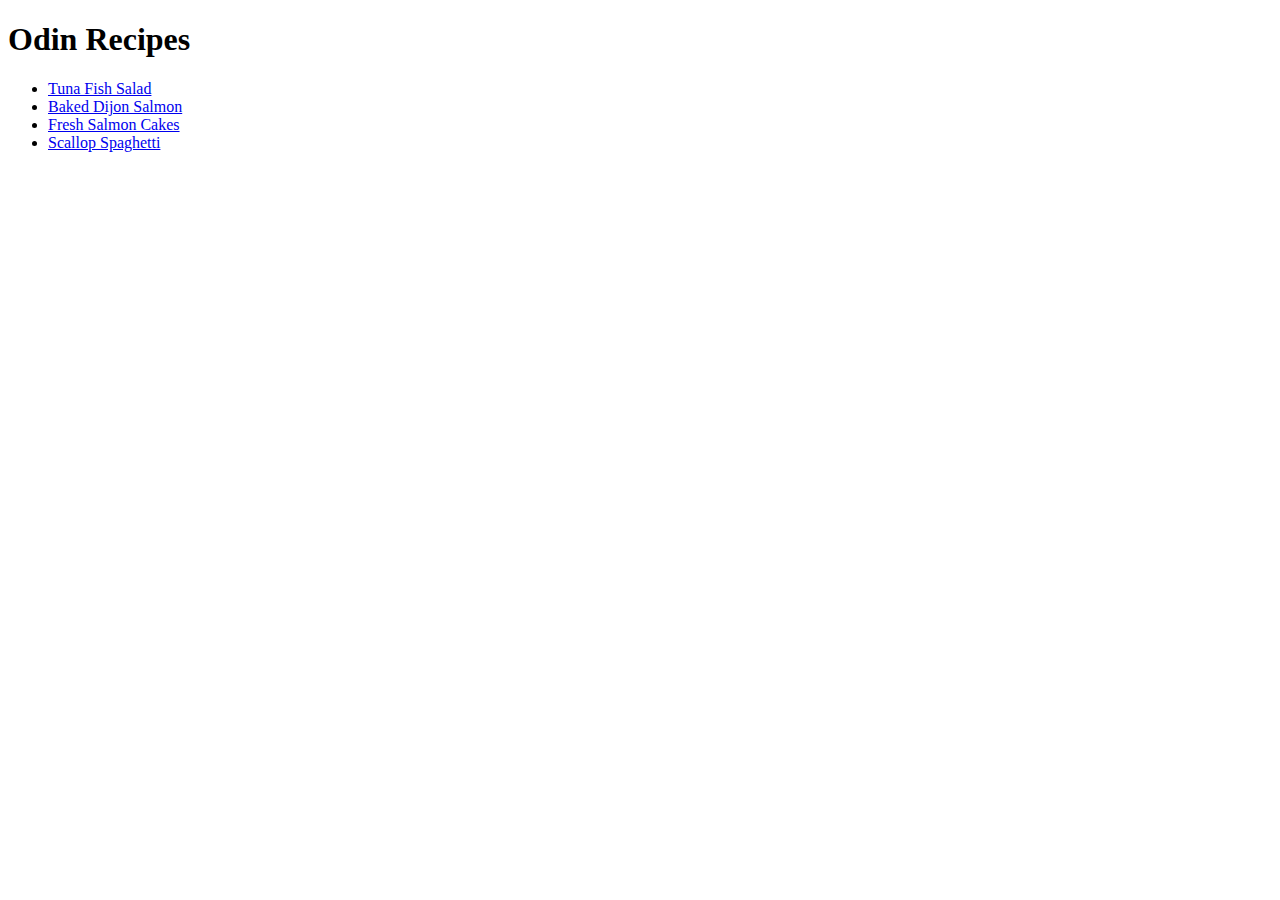
==== index.html @ da608a5b "Establish links and page layout" ====
<!DOCTYPE html>
<html lang="en">
<head>
    <meta charset="UTF-8">
    <meta http-equiv="X-UA-Compatible" content="IE=edge">
    <meta name="viewport" content="width=device-width, initial-scale=1.0">
    <title>Homepage</title>
</head>
<body>
    <h1>Odin Recipes</h1>
        <ul>
            <li><a href="recipes/tuna-fish-salad.html">Tuna Fish Salad</a></li>
            <li><a href="recipes/baked-dijon-salmon.html">Baked Dijon Salmon</a></li>
            <li><a href="recipes/fresh-salmon-cakes.html">Fresh Salmon Cakes</a></li>
            <li><a href="recipes/scallop-spaghetti.html">Scallop Spaghetti</a></li>
        </ul>
</body>
</html>
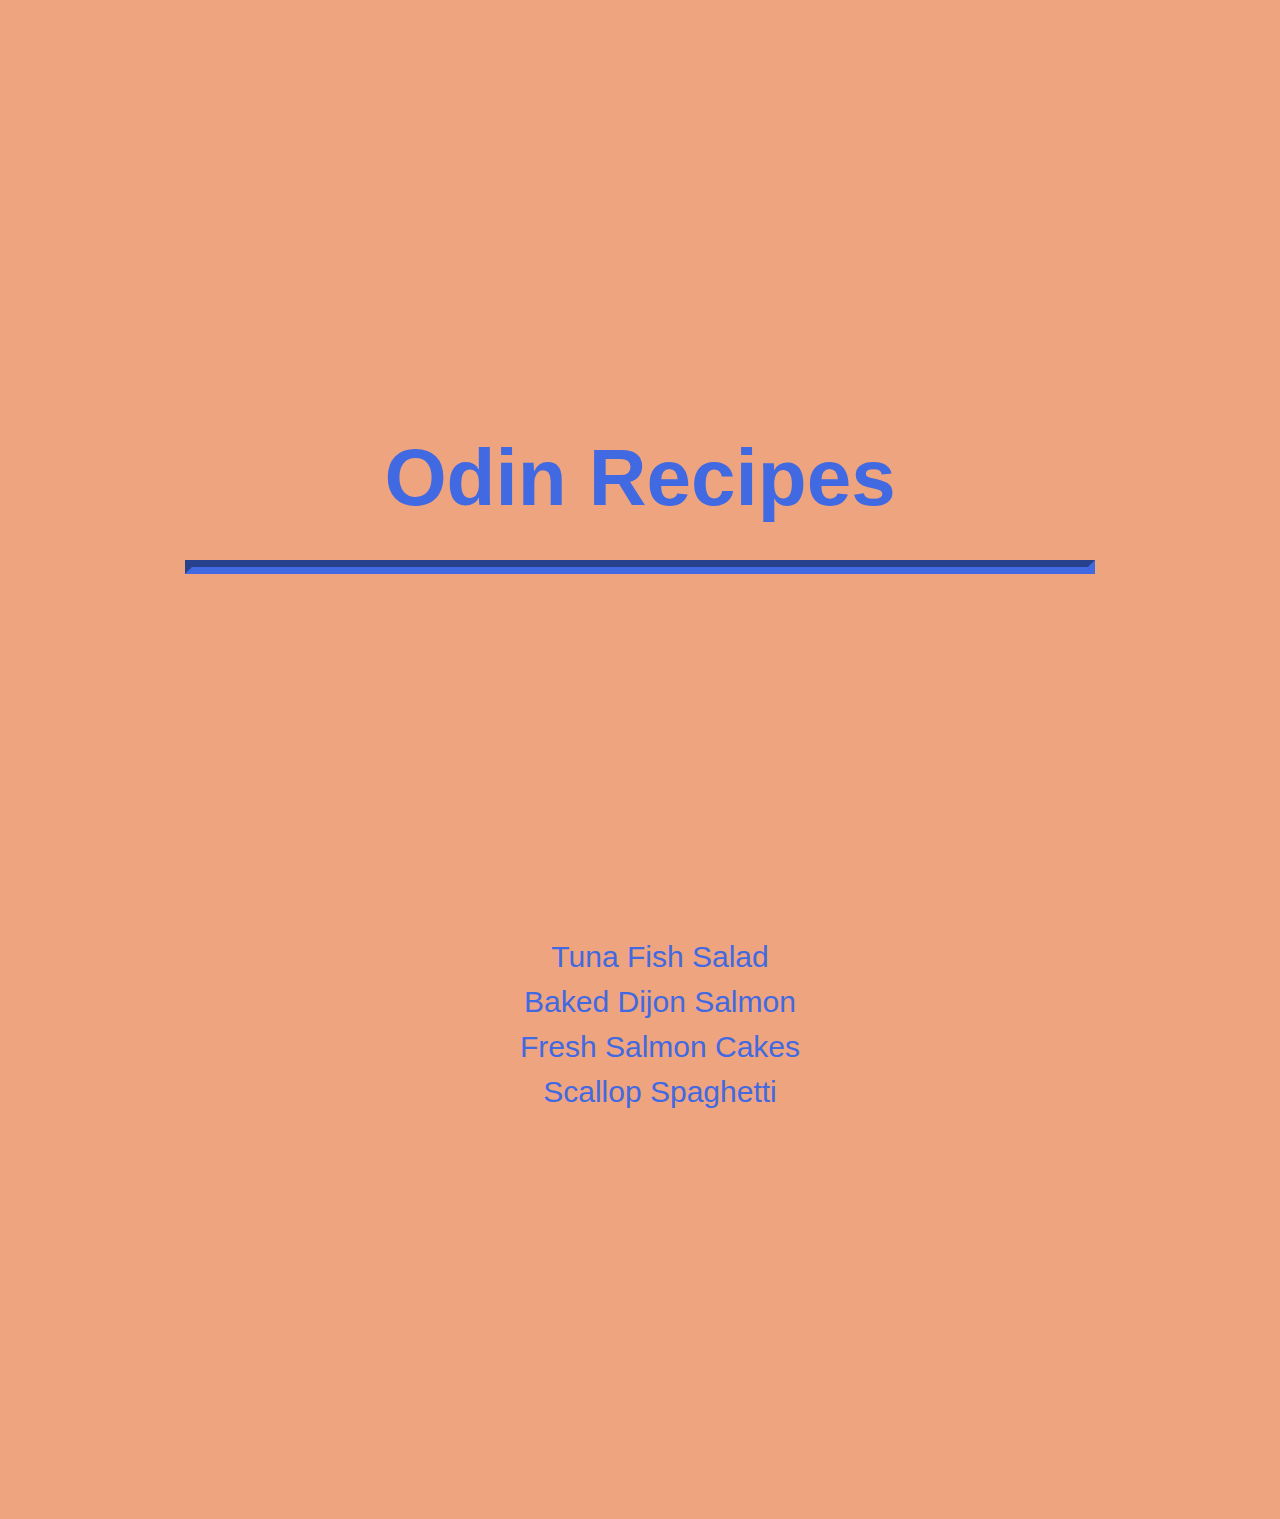
==== commit 53653f30: "Add files via upload" ====
--- a/index.html
+++ b/index.html
@@ -1,18 +1,20 @@
-<!DOCTYPE html>
-<html lang="en">
-<head>
-    <meta charset="UTF-8">
-    <meta http-equiv="X-UA-Compatible" content="IE=edge">
-    <meta name="viewport" content="width=device-width, initial-scale=1.0">
-    <title>Homepage</title>
-</head>
-<body>
-    <h1>Odin Recipes</h1>
-        <ul>
-            <li><a href="recipes/tuna-fish-salad.html">Tuna Fish Salad</a></li>
-            <li><a href="recipes/baked-dijon-salmon.html">Baked Dijon Salmon</a></li>
-            <li><a href="recipes/fresh-salmon-cakes.html">Fresh Salmon Cakes</a></li>
-            <li><a href="recipes/scallop-spaghetti.html">Scallop Spaghetti</a></li>
-        </ul>
-</body>
+<!DOCTYPE html>
+<html lang="en">
+<head>
+    <meta charset="UTF-8">
+    <meta http-equiv="X-UA-Compatible" content="IE=edge">
+    <meta name="viewport" content="width=device-width, initial-scale=1.0">
+    <link rel="stylesheet" href="style.css">
+    <title>Homepage</title>
+</head>
+<body>
+    <h1 class="little-space main-h1">Odin Recipes</h1>
+    <hr class="main-hr">
+        <ul class="main-ul">
+            <li><a href="recipes/tuna-fish-salad.html">Tuna Fish Salad</a></li>
+            <li><a href="recipes/baked-dijon-salmon.html">Baked Dijon Salmon</a></li>
+            <li><a href="recipes/fresh-salmon-cakes.html">Fresh Salmon Cakes</a></li>
+            <li><a href="recipes/scallop-spaghetti.html">Scallop Spaghetti</a></li>
+        </ul>
+</body>
 </html>--- a/style.css
+++ b/style.css
@@ -0,0 +1,53 @@
+* {
+    line-height: 1.5;
+}
+
+body {
+    background-color: #EEA47F;
+    color: royalblue;
+}
+
+h1 {
+    font-size: 80px;
+    color: royalblue;
+    text-align: center;
+    font-family: Arial, Helvetica, sans-serif;
+}
+
+.main-h1 {
+    margin-top: 50vh;
+}
+
+.little-space {
+    line-height: .7;
+}
+
+a {
+    text-decoration: none;
+    color: royalblue;
+}
+
+li {
+    font-family: Arial, Helvetica, sans-serif;
+    font-size: 30px;
+    text-align: center;
+}
+
+ul {
+    list-style: none;
+}
+
+hr {
+    border-width: 7px;
+    text-align: center;
+    width: 70vw;
+    border-color: royalblue;
+}
+
+.main-hr {
+    margin-bottom: 40vh;
+}
+
+.main-ul {
+    margin-bottom: 45vh;
+}